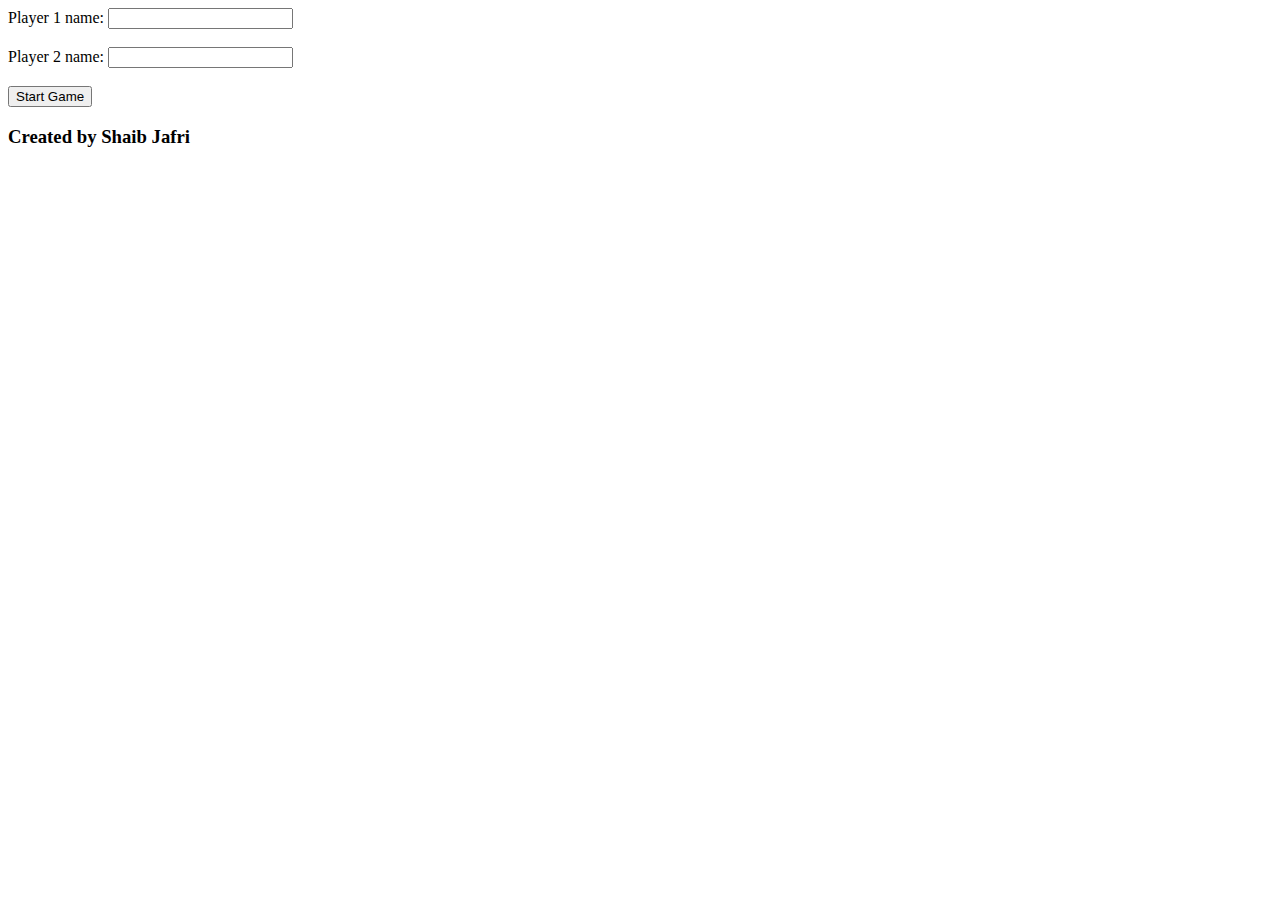
==== index.htm @ ec68a54c "index file changed" ====
<!DOCTYPE html>
<html lang="en">
<head>
    <meta charset="UTF-8">
    <meta name="viewport" content="width=device-width, initial-scale=1.0">
    <meta http-equiv="X-UA-Compatible" content="ie=edge">
    <link rel="stylesheet" href="TicToeGame.css">
    <title>TicToeGame</title>
</head>
<body>
    Player 1 name:
    <input type="text" id="p1" name="p1"/>
    <br/>
    <br/>
    Player 2 name:
    <input type="text" id="p2" name="p2"/>
    <br/>
    <br/>

    <button id="game-start" onclick="startGame()">Start Game</button>

    <div id="game-container" class="hide">
        <div id="turn"></div>
        <div class="row">
            <div id="00" class="cell" onclick="addIcon(this)"></div>
            <div id="01" class="cell" onclick="addIcon(this)"></div>
            <div id="02" class="cell" onclick="addIcon(this)"></div>
        </div>
        <div class="row">
            <div id="10" class="cell" onclick="addIcon(this)"></div>
            <div id="11" class="cell" onclick="addIcon(this)"></div>
            <div id="12" class="cell" onclick="addIcon(this)"></div>
        </div>
        <div class="row">
            <div id="20" class="cell" onclick="addIcon(this)"></div>
            <div id="21" class="cell" onclick="addIcon(this)"></div>
            <div id="22" class="cell" onclick="addIcon(this)"></div>
        </div>
    </div>
    <h3>Created by Shaib Jafri</h3>

    <script src="TicToeGame.js"></script>
</body>
</html>
---- TicToeGame.css ----
#game-container{
    margin: 10px 10px;
}
.cell{
    display: flex;
    justify-content: center;
    align-items: center;
    font-size: 24px;
    font-weight: bold;
    height: 50px;
    width: 50px;
    border: 1px solid black;
    border-radius: 5px;
}
.row{
    display: flex;
    flex-direction: row;
}
.hide{
    display: none;
}
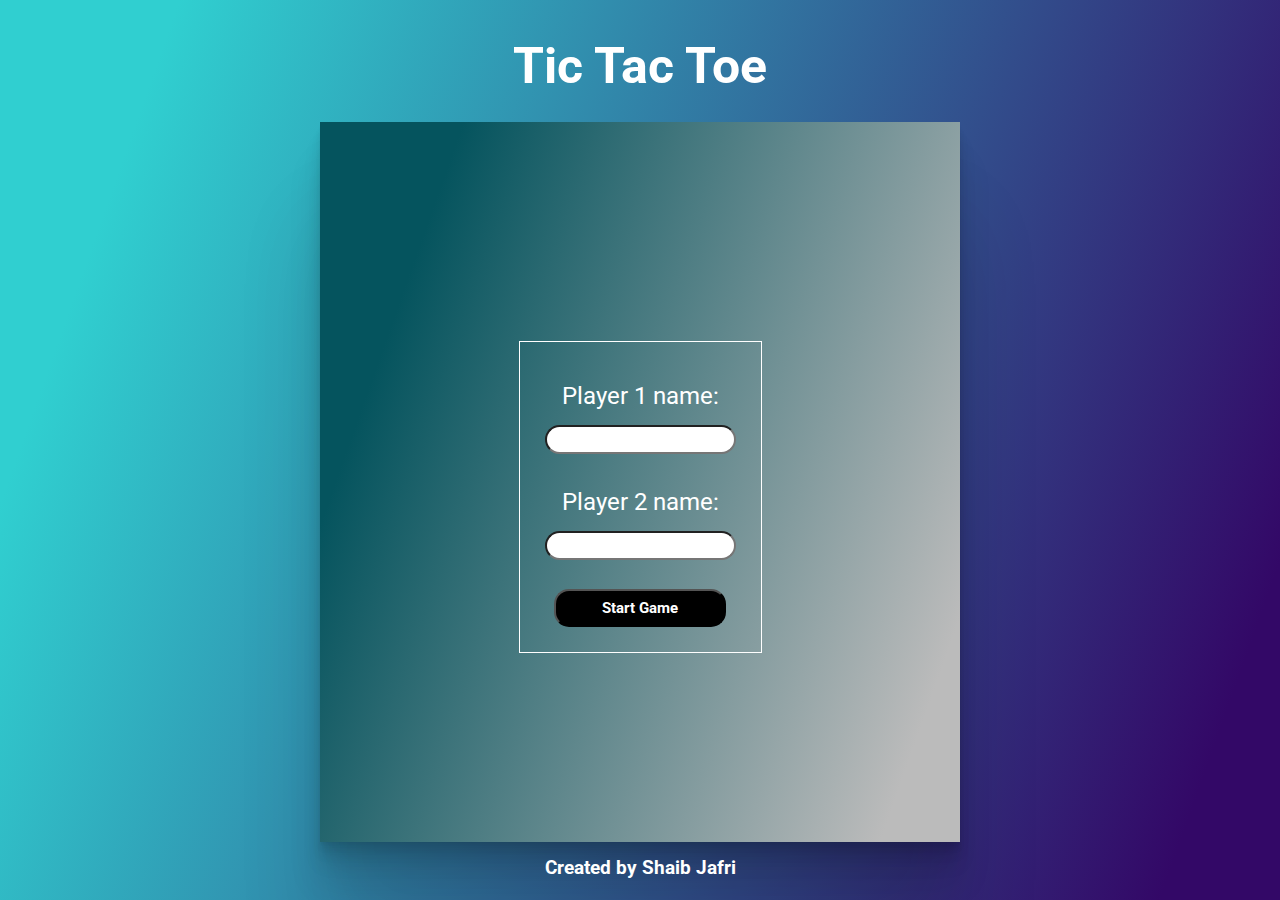
==== commit 0afcb4b4: "version 1.0" ====
--- a/index.htm
+++ b/index.htm
@@ -4,39 +4,48 @@
     <meta charset="UTF-8">
     <meta name="viewport" content="width=device-width, initial-scale=1.0">
     <meta http-equiv="X-UA-Compatible" content="ie=edge">
+    <link href="https://fonts.googleapis.com/css2?family=Roboto&display=swap" rel="stylesheet">
     <link rel="stylesheet" href="TicToeGame.css">
     <title>TicToeGame</title>
 </head>
 <body>
-    Player 1 name:
-    <input type="text" id="p1" name="p1"/>
-    <br/>
-    <br/>
-    Player 2 name:
-    <input type="text" id="p2" name="p2"/>
-    <br/>
-    <br/>
 
-    <button id="game-start" onclick="startGame()">Start Game</button>
+    <div class="heading">
+        <h1>Tic Tac Toe</h1>
+    </div>
 
-    <div id="game-container" class="hide">
-        <div id="turn"></div>
-        <div class="row">
-            <div id="00" class="cell" onclick="addIcon(this)"></div>
-            <div id="01" class="cell" onclick="addIcon(this)"></div>
-            <div id="02" class="cell" onclick="addIcon(this)"></div>
+    <div id="box" class="box center">
+        <div id="result">
         </div>
-        <div class="row">
-            <div id="10" class="cell" onclick="addIcon(this)"></div>
-            <div id="11" class="cell" onclick="addIcon(this)"></div>
-            <div id="12" class="cell" onclick="addIcon(this)"></div>
+        <div id="detail" class="details center">
+            <label for="p1">Player 1 name:</label>
+            <input type="text" id="p1" name="p1"/>
+            <br/>
+            <label for="p2">Player 2 name:</label>
+            <input type="text" id="p2" name="p2"/>
+            <br/>
+            <button id="game-start" onclick="startGame()">Start Game</button>
         </div>
-        <div class="row">
-            <div id="20" class="cell" onclick="addIcon(this)"></div>
-            <div id="21" class="cell" onclick="addIcon(this)"></div>
-            <div id="22" class="cell" onclick="addIcon(this)"></div>
+        <div id="game-container" class="hide center">
+                <div id="turn"></div>
+                <div class="row">
+                    <div id="00" class="cell" onclick="addIcon(this)"></div>
+                    <div id="01" class="cell" onclick="addIcon(this)"></div>
+                    <div id="02" class="cell" onclick="addIcon(this)"></div>
+                </div>
+                <div class="row">
+                    <div id="10" class="cell" onclick="addIcon(this)"></div>
+                    <div id="11" class="cell" onclick="addIcon(this)"></div>
+                    <div id="12" class="cell" onclick="addIcon(this)"></div>
+                </div>
+                <div class="row">
+                    <div id="20" class="cell" onclick="addIcon(this)"></div>
+                    <div id="21" class="cell" onclick="addIcon(this)"></div>
+                    <div id="22" class="cell" onclick="addIcon(this)"></div>
+                </div>
         </div>
     </div>
+
     <h3>Created by Shaib Jafri</h3>
 
     <script src="TicToeGame.js"></script>
--- a/TicToeGame.css
+++ b/TicToeGame.css
@@ -1,21 +1,123 @@
+*{
+    margin: 0;
+    padding: 0;
+    font-family: 'Roboto', sans-serif;
+    box-sizing: border-box;
+}
+body{
+    height: 100vh;
+    width: 100vw;
+    display: flex;
+    flex-direction: column;
+    justify-content: center;
+    align-items: center;
+    background-image: linear-gradient( 109.6deg,  rgba(48,207,208,1) 11.2%, rgba(51,8,103,1) 92.5% );
+}
+.heading{
+    min-width: fit-content;
+    min-height: 10%;
+    color: white;
+    padding: 15px 0 15px 0;
+    margin-bottom: 10px;
+    font-size: 25px;
+    animation-name: head;
+    animation-duration: 2s;
+    animation-iteration-count: infinite;
+}
+.box{
+    box-shadow:
+  0 2.8px 2.2px rgba(0, 0, 0, 0.034),
+  0 6.7px 5.3px rgba(0, 0, 0, 0.048),
+  0 12.5px 10px rgba(0, 0, 0, 0.06),
+  0 22.3px 17.9px rgba(0, 0, 0, 0.072),
+  0 41.8px 33.4px rgba(0, 0, 0, 0.086),
+  0 100px 80px rgba(0, 0, 0, 0.12)
+;
+  min-height: 80%;
+  min-width: 50%;
+  background-image: linear-gradient( 109.6deg,  rgba(5,84,94,1) 16%, #bbb 91.1% );
+}
+#detail{
+    border: 1px solid white;
+    padding: 25px;
+    margin: 5px;
+}
+label{
+    margin: 15px;
+    color: white;
+    font-size: 24px;
+}
+.details>input{
+    padding: 5px;
+    border-radius: 15px;
+    outline: none;
+}
+button{
+    width: 90%;
+    border-radius: 15px;
+    outline: none;
+    padding: 8px;
+    background-color:black;
+    color: white;
+    font-weight: bold;
+    font-size: 15px;
+    cursor: pointer;
+    margin-top: 10px;
+}
+button:hover{
+    background-color:hotpink;
+    color: white;
+}
 #game-container{
     margin: 10px 10px;
+}
+#turn{
+    margin-bottom: 25px;
+    font-size: 30px;
 }
 .cell{
     display: flex;
     justify-content: center;
     align-items: center;
-    font-size: 24px;
+    font-size: 40px;
     font-weight: bold;
-    height: 50px;
-    width: 50px;
-    border: 1px solid black;
+    height: 100px;
+    width: 100px;
+    color: aqua;
+    border: 1px solid yellow;
     border-radius: 5px;
+    cursor: pointer;
+}
+.cell:hover{
+    background-color: aliceblue;
+    color: black;
 }
 .row{
     display: flex;
     flex-direction: row;
 }
+h3{
+    margin-top: 15px;
+    color: white;
+}
+.center{
+    display: flex;
+    flex-direction: column;
+    justify-content: center;
+    align-items: center;
+}
 .hide{
     display: none;
+}
+@keyframes head{
+    5%{color: white;}
+    10%{color: yellow;}
+    20%{color: green;}
+    50%{color: red;}
+}
+#result{
+    font-weight: bolder;
+    font-size: 50px;
+    padding: 15px;
+    color: yellow;
 }